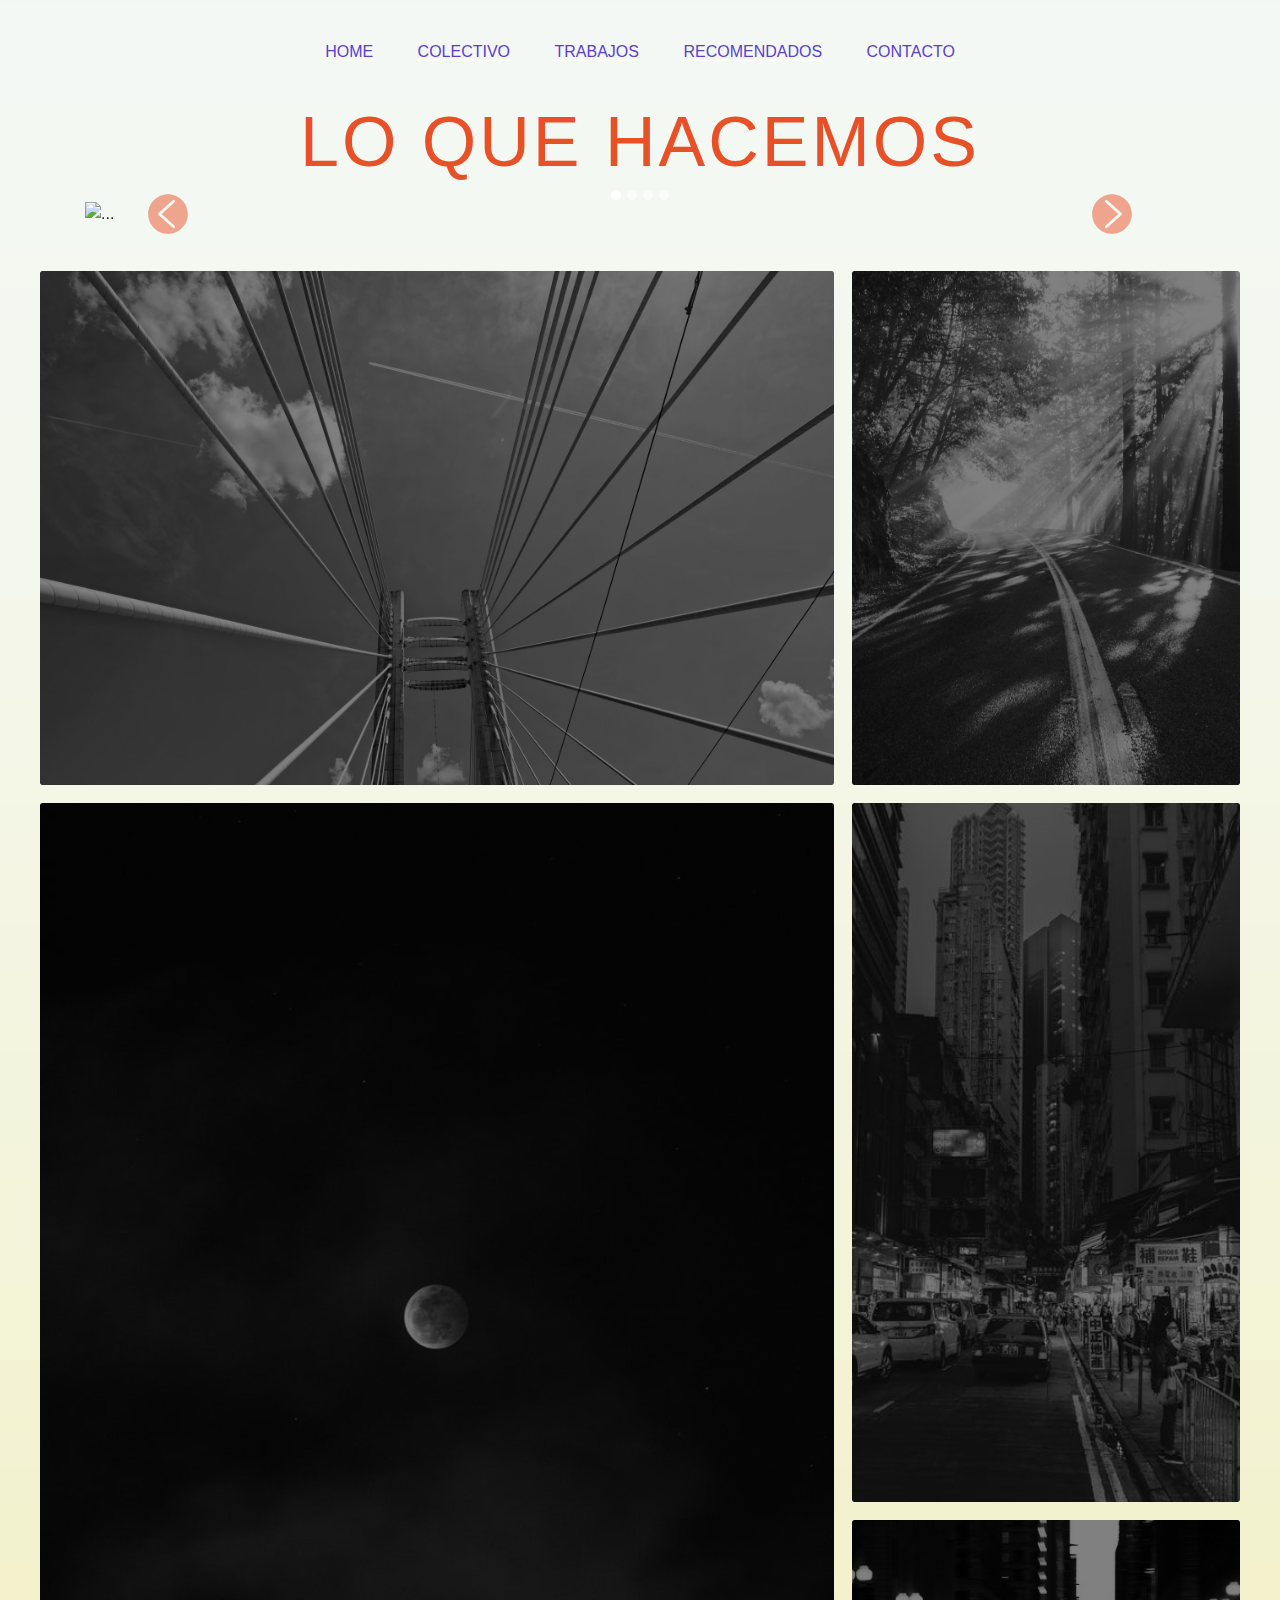
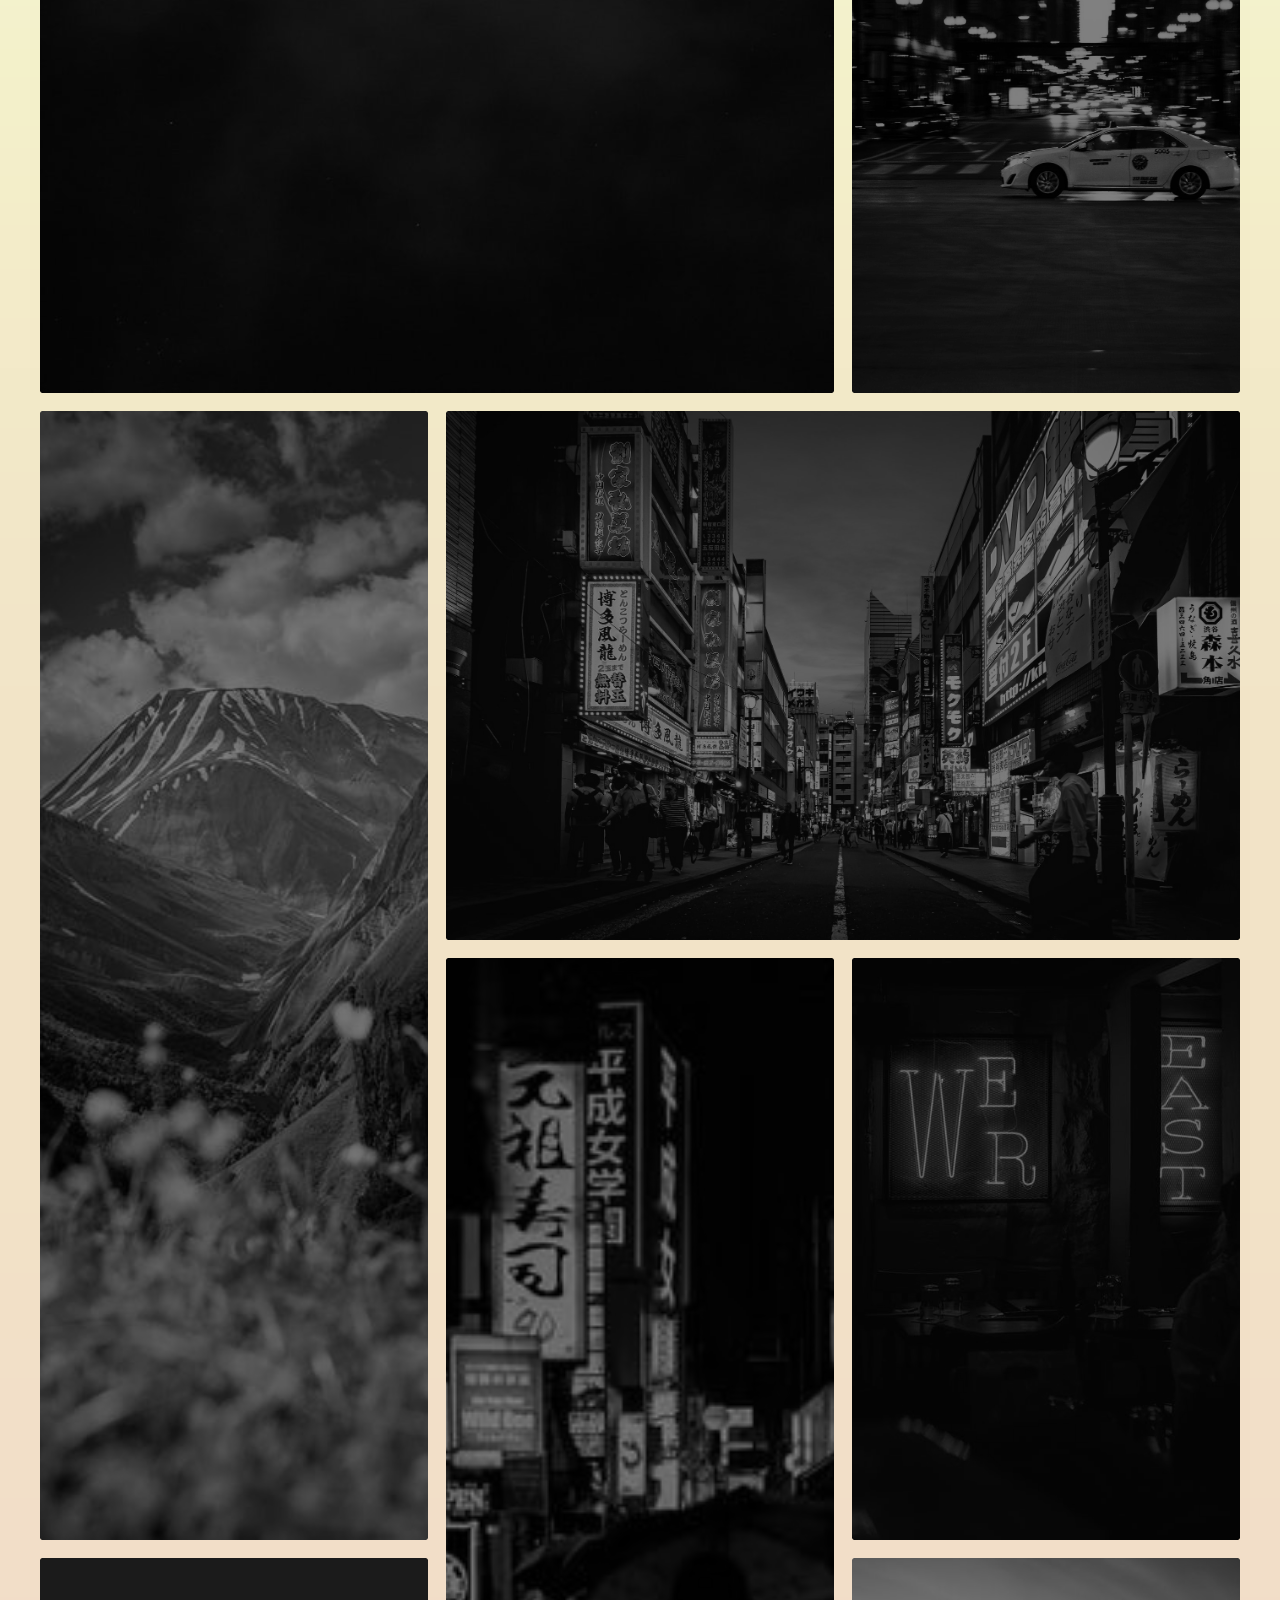
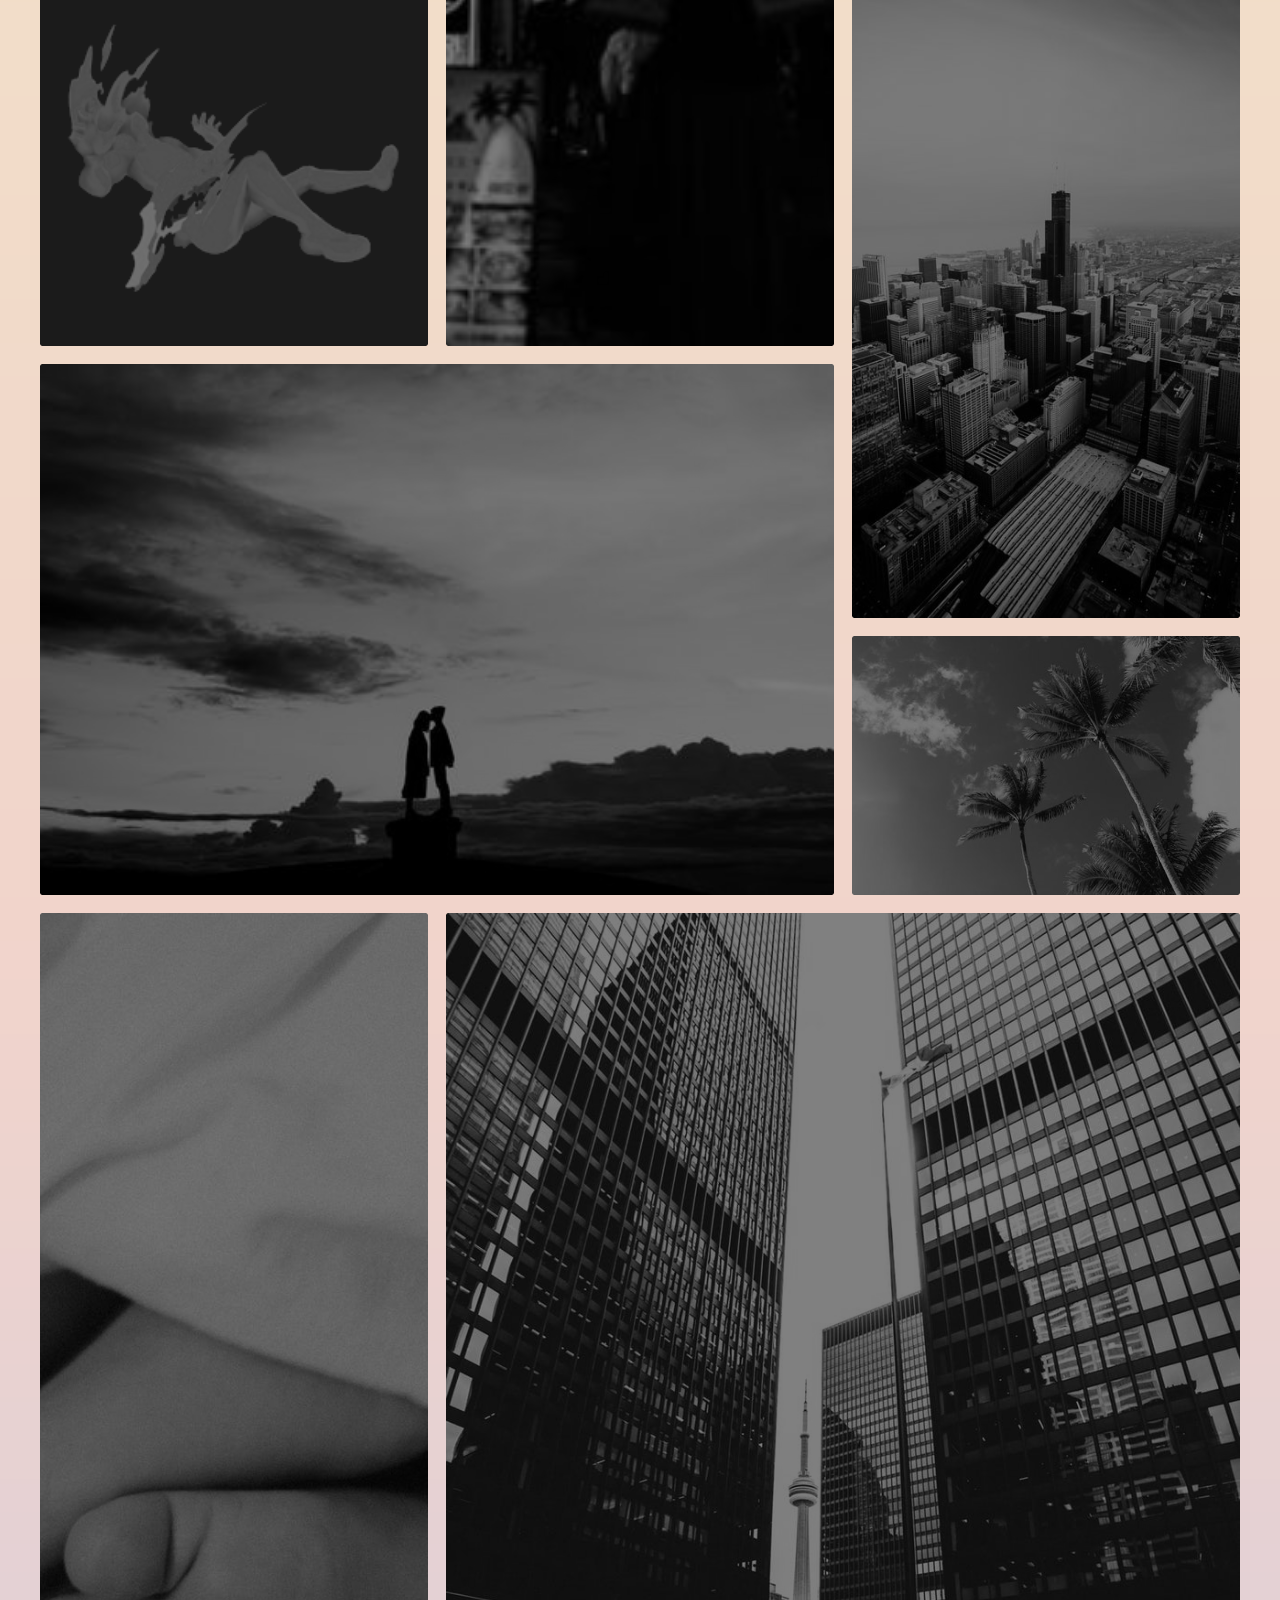
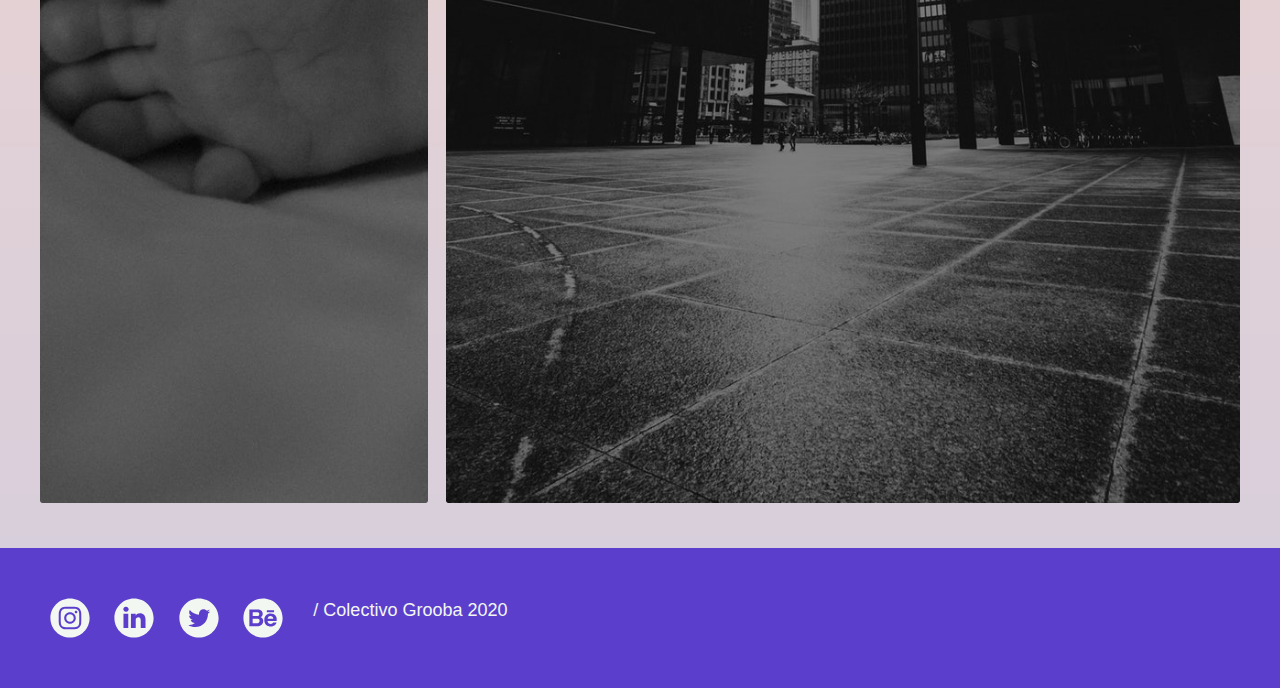
==== trabajos.html @ a471a1fd "Primera carga completa del proyecto completo que incluye estructura html, css y traspaso a sass" ====
<!DOCTYPE html>
<html lang="es">
<head>
    <meta charset="UTF-8">
    <title>Trabajos</title>
    <meta name="viewport" content="width=device-width, initial-scale=1">
    <link rel="stylesheet" href="https://stackpath.bootstrapcdn.com/bootstrap/4.5.2/css/bootstrap.min.css" integrity="sha384-JcKb8q3iqJ61gNV9KGb8thSsNjpSL0n8PARn9HuZOnIxN0hoP+VmmDGMN5t9UJ0Z" crossorigin="anonymous">
    
    <link href="https://fonts.googleapis.com/css2?family=Source+Sans+Pro:ital,wght@0,200;0,400;0,700;1,400;1,700&display=swap" rel="stylesheet">
    <link rel="stylesheet" href="css/estilos.css">
</head>
<body>

<header>
    <div class="contenedor_trabajos">
        <nav>
            <ul>
                <li><a href="index.html" >HOME</a></li>
                <li><a href="colectivo.html" >COLECTIVO</a></li>
                <li><a href="trabajos.html">TRABAJOS</a></li>
                <li><a href="recomendados.html">RECOMENDADOS</a></li>
                <li><a href="contacto.html">CONTACTO</a></li>
            </ul>
            
        </nav>
    </div>

    <h1>LO QUE HACEMOS</h1>

</header>

<section class="trabajos">

    <div class="container">
    <div>

        <div id="carouselExampleIndicators" class="carousel slide" data-ride="carousel">
                <ol class="carousel-indicators">
                  <li data-target="#carouselExampleIndicators" data-slide-to="0" class="active"></li>
                  <li data-target="#carouselExampleIndicators" data-slide-to="1"></li>
                  <li data-target="#carouselExampleIndicators" data-slide-to="2"></li>
                  <li data-target="#carouselExampleIndicators" data-slide-to="3"></li>
                </ol>
                <div class="carousel-inner">
                  <div class="carousel-item active">
                    <img src="http://placehold.it/600x200" class="d-block w-100" alt="...">
                  </div>
                  <div class="carousel-item">
                    <img src="http://placehold.it/600x200" class="d-block w-100" alt="...">
                  </div>
                  <div class="carousel-item">
                    <img src="http://placehold.it/600x200" class="d-block w-100" alt="...">
                  </div>
                  <div class="carousel-item">
                    <img src="http://placehold.it/600x200" class="d-block w-100" alt="...">
                  </div>
                </div>
                <a class="carousel-control-prev" href="#carouselExampleIndicators" role="button" data-slide="prev">
                  <img src="./img/SVG/ANTERIOR.svg" width="40px" height="40px" alt="">
                  <!-- este de arriba es el iconito -->
                  <span class="sr-only">Previous</span>
                </a>
                <a class="carousel-control-next" href="#carouselExampleIndicators" role="button" data-slide="next">
                  <img src="./img/SVG/SIGUIENTE.svg" width="40px" height="40px" alt="">
                  <span class="sr-only">Next</span>
                </a>
            
        </div>

        
    </div>
    </div>

  
  

</section>


<div class="contenedor_portafolio">
    <div class="galeria1">
        <div class="img">
            <img src="./img/1.jpeg" data-toggle="modal" data-target="#Modal1"/>
        </div>

        <!-- Modal 1 -->
  <div class="modal fade" id="Modal1" tabindex="-1" aria-labelledby="exampleModalLabel" aria-hidden="true">
    <div class="modal-dialog modal-xl">
      <div class="modal-content">
        <div class="modal-header">
          <h5 class="modal-title" id="exampleModalLabel">Modal title</h5>
          <button type="button" class="close" data-dismiss="modal" aria-label="Close">
            <span aria-hidden="true">&times;</span>
          </button>
        </div>
        <div class="modal-body">
          ...
        </div>
        <div class="modal-footer">
          <button type="button" class="ver" data-dismiss="modal">Close</button>
        </div>
      </div>
    </div>
  </div>

        <div class="img">
            <img src="./img/2.jpeg" data-toggle="modal" data-target="#Modal2"/>
        </div>

        <!-- Modal 2 -->
  <div class="modal fade" id="Modal2" tabindex="-1" aria-labelledby="exampleModalLabel" aria-hidden="true">
    <div class="modal-dialog modal-xl">
      <div class="modal-content">
        <div class="modal-header">
          <h5 class="modal-title" id="exampleModalLabel">Modal title</h5>
          <button type="button" class="close" data-dismiss="modal" aria-label="Close">
            <span aria-hidden="true">&times;</span>
          </button>
        </div>
        <div class="modal-body">
          ...
        </div>
        <div class="modal-footer">
          <button type="button" class="ver" data-dismiss="modal">Close</button>
        </div>
      </div>
    </div>
  </div>

        <div class="img">
            <img src="./img/3.jpeg" data-toggle="modal" data-target="#Modal3"/>
        </div>

        <!-- Modal 3 -->
  <div class="modal fade" id="Modal3" tabindex="-1" aria-labelledby="exampleModalLabel" aria-hidden="true">
    <div class="modal-dialog modal-xl">
      <div class="modal-content">
        <div class="modal-header">
          <h5 class="modal-title" id="exampleModalLabel">Modal title</h5>
          <button type="button" class="close" data-dismiss="modal" aria-label="Close">
            <span aria-hidden="true">&times;</span>
          </button>
        </div>
        <div class="modal-body">
          ...
        </div>
        <div class="modal-footer">
          <button type="button" class="ver" data-dismiss="modal">Close</button>
        </div>
      </div>
    </div>
  </div>

        <div class="img">
            <img src="./img/4.jpeg" data-toggle="modal" data-target="#Modal4"/>
        </div>

        <!-- Modal 4 -->
  <div class="modal fade" id="Modal4" tabindex="-1" aria-labelledby="exampleModalLabel" aria-hidden="true">
    <div class="modal-dialog modal-xl">
      <div class="modal-content">
        <div class="modal-header">
          <h5 class="modal-title" id="exampleModalLabel">Modal title</h5>
          <button type="button" class="close" data-dismiss="modal" aria-label="Close">
            <span aria-hidden="true">&times;</span>
          </button>
        </div>
        <div class="modal-body">
          ...
        </div>
        <div class="modal-footer">
          <button type="button" class="ver" data-dismiss="modal">Close</button>
        </div>
      </div>
    </div>
  </div>

        <div class="img">
            <img src="./img/5.jpeg" data-toggle="modal" data-target="#Modal5"/>
        </div>

        <!-- Modal 5 -->
  <div class="modal fade" id="Modal5" tabindex="-1" aria-labelledby="exampleModalLabel" aria-hidden="true">
    <div class="modal-dialog modal-xl">
      <div class="modal-content">
        <div class="modal-header">
          <h5 class="modal-title" id="exampleModalLabel">Modal title</h5>
          <button type="button" class="close" data-dismiss="modal" aria-label="Close">
            <span aria-hidden="true">&times;</span>
          </button>
        </div>
        <div class="modal-body">
          ...
        </div>
        <div class="modal-footer">
          <button type="button" class="ver" data-dismiss="modal">Close</button>
        </div>
      </div>
    </div>
  </div>

        <div class="img">
            <img src="./img/6.jpeg" data-toggle="modal" data-target="#Modal6"/>
        </div>

        <!-- Modal 6 -->
  <div class="modal fade" id="Modal6" tabindex="-1" aria-labelledby="exampleModalLabel" aria-hidden="true">
    <div class="modal-dialog modal-xl">
      <div class="modal-content">
        <div class="modal-header">
          <h5 class="modal-title" id="exampleModalLabel">Modal title</h5>
          <button type="button" class="close" data-dismiss="modal" aria-label="Close">
            <span aria-hidden="true">&times;</span>
          </button>
        </div>
        <div class="modal-body">
          ...
        </div>
        <div class="modal-footer">
          <button type="button" class="ver" data-dismiss="modal">Close</button>
        </div>
      </div>
    </div>
  </div>

        <div class="img">
            <img src="./img/7.jpeg" data-toggle="modal" data-target="#Modal7"/>
        </div>

        <!-- Modal 7 -->
  <div class="modal fade" id="Modal7" tabindex="-1" aria-labelledby="exampleModalLabel" aria-hidden="true">
    <div class="modal-dialog modal-xl">
      <div class="modal-content">
        <div class="modal-header">
          <h5 class="modal-title" id="exampleModalLabel">Modal title</h5>
          <button type="button" class="close" data-dismiss="modal" aria-label="Close">
            <span aria-hidden="true">&times;</span>
          </button>
        </div>
        <div class="modal-body">
          ...
        </div>
        <div class="modal-footer">
          <button type="button" class="ver" data-dismiss="modal">Close</button>
        </div>
      </div>
    </div>
  </div>

        <div class="img">
            <img src="./img/8.jpeg" data-toggle="modal" data-target="#Modal8"/>
        </div>

        <!-- Modal 8 -->
  <div class="modal fade" id="Modal8" tabindex="-1" aria-labelledby="exampleModalLabel" aria-hidden="true">
    <div class="modal-dialog modal-xl">
      <div class="modal-content">
        <div class="modal-header">
          <h5 class="modal-title" id="exampleModalLabel">Modal title</h5>
          <button type="button" class="close" data-dismiss="modal" aria-label="Close">
            <span aria-hidden="true">&times;</span>
          </button>
        </div>
        <div class="modal-body">
          ...
        </div>
        <div class="modal-footer">
          <button type="button" class="ver" data-dismiss="modal">Close</button>
        </div>
      </div>
    </div>
  </div>

        <div class="img">
            <img src="./img/9.jpeg" data-toggle="modal" data-target="#Modal9"/>
        </div>

        <!-- Modal 9 -->
  <div class="modal fade" id="Modal9" tabindex="-1" aria-labelledby="exampleModalLabel" aria-hidden="true">
    <div class="modal-dialog modal-xl">
      <div class="modal-content">
        <div class="modal-header">
          <h5 class="modal-title" id="exampleModalLabel">Modal title</h5>
          <button type="button" class="close" data-dismiss="modal" aria-label="Close">
            <span aria-hidden="true">&times;</span>
          </button>
        </div>
        <div class="modal-body">
          ...
        </div>
        <div class="modal-footer">
          <button type="button" class="ver" data-dismiss="modal">Close</button>
        </div>
      </div>
    </div>
  </div>

        <div class="img">
            <img src="./img/work1.png" data-toggle="modal" data-target="#Modal10"/>
        </div>

        <!-- Modal 10 -->
  <div class="modal fade" id="Modal10" tabindex="-1" aria-labelledby="exampleModalLabel" aria-hidden="true">
    <div class="modal-dialog modal-xl">
      <div class="modal-content">
        <div class="modal-header">
          <h5 class="modal-title" id="exampleModalLabel">Modal title</h5>
          <button type="button" class="close" data-dismiss="modal" aria-label="Close">
            <span aria-hidden="true">&times;</span>
          </button>
        </div>
        <div class="modal-body">
          ...
        </div>
        <div class="modal-footer">
          <button type="button" class="ver" data-dismiss="modal">Close</button>
        </div>
      </div>
    </div>
  </div>

        <div class="img">
            <img src="./img/11.jpeg" data-toggle="modal" data-target="#Modal11"/>
        </div>

        <!-- Modal 11 -->
  <div class="modal fade" id="Modal11" tabindex="-1" aria-labelledby="exampleModalLabel" aria-hidden="true">
    <div class="modal-dialog modal-xl">
      <div class="modal-content">
        <div class="modal-header">
          <h5 class="modal-title" id="exampleModalLabel">Modal title</h5>
          <button type="button" class="close" data-dismiss="modal" aria-label="Close">
            <span aria-hidden="true">&times;</span>
          </button>
        </div>
        <div class="modal-body">
          ...
        </div>
        <div class="modal-footer">
          <button type="button" class="ver" data-dismiss="modal">Close</button>
        </div>
      </div>
    </div>
  </div>

        <div class="img">
            <img src="./img/12.jpeg" data-toggle="modal" data-target="#Modal12"/>
        </div>

        <!-- Modal 12 -->
  <div class="modal fade" id="Modal12" tabindex="-1" aria-labelledby="exampleModalLabel" aria-hidden="true">
    <div class="modal-dialog modal-xl">
      <div class="modal-content">
        <div class="modal-header">
          <h5 class="modal-title" id="exampleModalLabel">Modal title</h5>
          <button type="button" class="close" data-dismiss="modal" aria-label="Close">
            <span aria-hidden="true">&times;</span>
          </button>
        </div>
        <div class="modal-body">
          ...
        </div>
        <div class="modal-footer">
          <button type="button" class="ver" data-dismiss="modal">Close</button>
        </div>
      </div>
    </div>
  </div>

        <div class="img">
            <img src="./img/13.jpeg" data-toggle="modal" data-target="#Modal13"/>
        </div>

        <!-- Modal 13 -->
  <div class="modal fade" id="Modal13" tabindex="-1" aria-labelledby="exampleModalLabel" aria-hidden="true">
    <div class="modal-dialog modal-xl">
      <div class="modal-content">
        <div class="modal-header">
          <h5 class="modal-title" id="exampleModalLabel">Modal title</h5>
          <button type="button" class="close" data-dismiss="modal" aria-label="Close">
            <span aria-hidden="true">&times;</span>
          </button>
        </div>
        <div class="modal-body">
          ...
        </div>
        <div class="modal-footer">
          <button type="button" class="ver" data-dismiss="modal">Close</button>
        </div>
      </div>
    </div>
  </div>
        
        <div class="img">
            <img src="./img/14.jpeg" data-toggle="modal" data-target="#Modal14"/>
        </div>

        <!-- Modal 14 -->
  <div class="modal fade" id="Modal14" tabindex="-1" aria-labelledby="exampleModalLabel" aria-hidden="true">
    <div class="modal-dialog modal-xl">
      <div class="modal-content">
        <div class="modal-header">
          <h5 class="modal-title" id="exampleModalLabel">Modal title</h5>
          <button type="button" class="close" data-dismiss="modal" aria-label="Close">
            <span aria-hidden="true">&times;</span>
          </button>
        </div>
        <div class="modal-body">
          ...
        </div>
        <div class="modal-footer">
          <button type="button" class="ver" data-dismiss="modal">Close</button>
        </div>
      </div>
    </div>
  </div>

        <div class="img">
            <img src="./img/15.jpeg" data-toggle="modal" data-target="#Modal15"/>
        </div>

        <!-- Modal 15 -->
  <div class="modal fade" id="Modal15" tabindex="-1" aria-labelledby="exampleModalLabel" aria-hidden="true">
    <div class="modal-dialog modal-xl">
      <div class="modal-content">
        <div class="modal-header">
          <h5 class="modal-title" id="exampleModalLabel">Modal title</h5>
          <button type="button" class="close" data-dismiss="modal" aria-label="Close">
            <span aria-hidden="true">&times;</span>
          </button>
        </div>
        <div class="modal-body">
          ...
        </div>
        <div class="modal-footer">
          <button type="button" class="ver" data-dismiss="modal">Close</button>
        </div>
      </div>
    </div>
  </div>

    </div>
</div>
   


<footer>

    <div>
        <a href="https://instagram.com" target="_blank"><img src="./img/SVG/ig.svg" width="40px" height="40px" alt="botón IG" title="ir a ig" class="icon"></a>
        <a href="https://linkedin.com" target="_blank"><img src="./img/SVG/in.svg" width="40px" height="40px" alt="botón linkedin" title="ir a in" class="icon"></a>
        <a href="https://twitter.com" target="_blank"><img src="./img/SVG/twiter.svg" width="40px" height="40px" alt="botón Twitter" title="ir a twitter" class="icon"></a>
        <a href="https://behance.com" target="_blank"><img src="./img/SVG/be.svg" width="40px" height="40px" alt="botón Behance" title="ir a be" class="icon"></a>
    </div>

    <p class="texto_footer">/ Colectivo Grooba 2020</p>
</footer>


<script src="https://code.jquery.com/jquery-3.5.1.slim.min.js" integrity="sha384-DfXdz2htPH0lsSSs5nCTpuj/zy4C+OGpamoFVy38MVBnE+IbbVYUew+OrCXaRkfj" crossorigin="anonymous"></script>
<script src="https://cdn.jsdelivr.net/npm/popper.js@1.16.1/dist/umd/popper.min.js" integrity="sha384-9/reFTGAW83EW2RDu2S0VKaIzap3H66lZH81PoYlFhbGU+6BZp6G7niu735Sk7lN" crossorigin="anonymous"></script>
<script src="https://stackpath.bootstrapcdn.com/bootstrap/4.5.2/js/bootstrap.min.js" integrity="sha384-B4gt1jrGC7Jh4AgTPSdUtOBvfO8shuf57BaghqFfPlYxofvL8/KUEfYiJOMMV+rV" crossorigin="anonymous"></script>
</body>
</html>
---- css/estilos.css ----
* {
    margin: 0;
    padding: 0; 
    box-sizing: border-box;
}

html {
    font-family:'Source Sans Pro', sans-serif;
}

/* INDEX */

body {
    background-image: url("../img/fondo.png");
    background-size: cover;
    background-position: top;
    background-repeat: no-repeat;
    background-color: #f2f7f2;
}

nav {
    display: flex;
    flex-direction: row;
    justify-content: center;
    align-items: center;
}

nav ul li a{
    border-bottom: solid #ffffff 1px;
    transition: 1s;
}

nav ul li a:hover {
    border-bottom: solid #5c3ecc 2px;
}

nav a {
    color: #5c3ecc;
}

.contenedor {
    height: 400px;
    padding: 20px;

    display: flex;
    flex-direction: column;
}

@keyframes efecto_grooba {
    0% {color: #e85128}
    50% {color: #f7941d;}
    100% {color: #e85128}
}

.motion_grooba {
    animation-name: efecto_grooba;
    animation-iteration-count: infinite;
    animation-timing-function: ease-in-out;
    animation-duration: 2s;
}

.grooba {
    margin: 20px 0px;
}

.slogan {
    display: flex;
    flex-direction: column;
    justify-content: center;
    text-align: center;
    font-weight: 700;
    font-size: x-large;
    letter-spacing: 2px;
    padding: 10px;
}

.contenedor-boton {
    display: flex;
    flex-direction: row;
    justify-content: center;
    align-content: center;
    margin-top: 20px;
}

.boton_trabajos:hover{
    color: #5c3ecc;
}

.boton_trabajos {
    border: 1px solid;
    color: #e85128;
    padding: 10px 15px;
    background: hsl(120, 24%, 96%, 50%);
    transition: 1s;
}

.estructura_home {
    display: grid;
    grid-template-columns: 1fr 1fr 1fr;
}


.galeria {
    padding-top: 3%;
    padding-bottom: 50px;
    background: hsl(120, 24%, 96%, 50%);
    display: flex;
    flex-direction: column;
    justify-content: center;
    align-items: center;
}

.img_home {
    margin-top:2%;
    display: flex;
    flex-direction: row;
    flex-wrap: wrap;
    justify-content: center;
    max-width: 1200px;
}

.imgh{
    margin: 4px 6px;
    transition: 1s;
}

.imgh:hover {
    transform: scale(1.4);
}

.fondo_img_home {
    background: #a296c3;
}

.frase {
    margin: 40px;
    display: inline-block;
    font-size: 3rem;
    font-weight: 600;
    color: #e85128;
    letter-spacing: 0.2rem;
    line-height: 3rem;
    text-align: center;
}

.integrantes {
    display: grid;
    grid-template-columns: 30% 30% 30%;
    justify-content: center;
    align-items: center;
    padding: 20px;
    margin-bottom: 100px;
}

.portada {
    display: flex;
    flex-direction: column;
    justify-content: center;
    align-items: center;
    margin: 20px 20px 80px 20px;
}

h1 {
    color: #e85128;
    letter-spacing: 3px;
    font-size: 70px;
    text-align: center;
    font-weight: 700px;
    padding: 20px 0px 10px 0px;
}

.boton_header {
    max-width: 200px;
    color: #e85128;
    border-style: solid;
    border-width: 1px;
    padding: 10px 15px;
}

h2 {
    color: #5c3ecc;
    letter-spacing: 1px;
    padding: 30px;
    text-align: center;
}

h3 {
    color: #e85128;
    font-weight: 400;
    letter-spacing: 2px;
}

.gris_calido {
    color: #686058;
}

ul li {
    color: #686058;
    list-style: none;
    font-weight: 400;
}

.nombre_home {
    display: inline-block;
    margin: 20px 0px 10px 0px;
    font-weight: 400;
    font-size: 1.2rem;
    text-align: center;
    transition: 1s;
}

.nombre_home:hover {
    color: #e85128;
}

.color_apodo {
    color: #e85128;
}


p {
    color: #443850;
    display: inline-block;
    font-weight: 400;
    line-height: 25px;
}

.link {
    color: #686058;
}

a {
    text-decoration: none;
}

header div nav ul li {
    display: inline-block;
    padding: 20px;
    
}

footer {
    display: flex;
    flex-direction: row;
    justify-content: left;
    align-items: center;
    background-color: #5c3ecc;
    padding: 40px;
}

.texto_footer {
    font-weight: 400;
    font-size: large;
    color: #f2f7f2;
    position: relative;
    left: 20px;
}

.icon {
    margin: 10px;
    transition: 1s;
}

.icon:hover {
    transform: scale(0.8);
}


/* RECOMENDADOS */

.contenedor_etc {
    height: 350px;
    padding: 20px;

    display: flex;
    flex-direction: column;
}

.etc {
    margin: 10px 0px;
}

.estructura_etc {
    display: grid;
    grid-template-columns: 1fr 1fr 1fr;
    margin-bottom: 100px;
}

.grilla_etc {
    display: grid;
    grid-template-columns: 50% 50%; 
    max-width: 1200px;
    margin: 0px 0px 40px 0px;
}

.celda_etc {
    display: flex;
    flex-direction: column;
    justify-content: top;
    margin: 20px 10px;
}

.titulo_etc {
    display: inline-block;
    padding: 10px 5px;
}

.h2_etc {
    display: flex;
    flex-direction: row;
    justify-content: center;
    align-content: center;
}

.ancho_resumen {
    max-width: 560px;
    text-align: center;
    padding: 20px 5px 8px 5px;
}



.boton_ver {
    display: flex;
    flex-direction: row;
    justify-content: flex-end
}

.ver {
    font-size: 80%;
    border: 1px solid;
    color: #e85128;
    padding: 8px 12px;
    transition: 1s;
}

.ver:hover {
    color: #5c3ecc;
}


/* CONTCATO */

.contenedor_contacto {
    height: 350px;
    padding: 20px;

    display: flex;
    flex-direction: column;
}

.contenedor_formulario {
    display: grid;
    grid-template-columns: 1fr 1fr 1fr;
    margin-bottom: 100px;
}

.formulario_contacto {
    display: flex;
    flex-direction: row;
    justify-content: center;
    align-items: top;
    background: #e85128;
    padding: 10%;
    margin: 20px 30px;
}

.input_fields {
    display: flex;
    flex-direction: column;
    align-items: flex-start;
    margin-right: 5%;
}

.input_fields input,
.mensaje textarea {
    background: transparent;
    padding: 10px 10px 10px 0px;
    border: none;
    color: #f2f7f2;
    border-bottom: 2px solid;
}

.mensaje textarea {
    height: 175px;  
    width: 250px;
}

::-webkit-input-placeholder {
    color: #f2f7f2;
    letter-spacing: 1.5px;
    font-size: 14px;
}

::-moz-input-placeholder {
    color: #f2f7f2;
    letter-spacing: 1.5px;
    font-size: 14px;
}

::-ms-input-placeholder {
    color: #f2f7f2;
    letter-spacing: 1.5px;
    font-size: 14px;
}

.celda_contacto {
    width: 200px;
    margin: 5px;
    transition: 1s;
}

.celda_contacto:focus {
    background: #f2f7f2;
    color: #686058;
}

.textarea {
    width: 350px;
}

.boton_enviar button {
    list-style: none;
    border: none;
    background: #f2f7f2;
    padding: 5px;
    color: #5c3ecc;
    font-size: 14px;
    font-weight: 500;
    letter-spacing: 1px;
    margin: 10px 0px;
    transition: all 1s;
}

.boton_enviar button:hover {
    color: #f2f7f2;
    background: #5c3ecc;
}

/*.interletrado {
    letter-spacing: 20px;
}*/

/* COLECTIVO */

.contenedor_colectivo {
    height: 80px;
    padding: 20px;

    display: flex;
    flex-direction: column;
}

.estructura_colectivo {
    display: grid;
    grid-template-columns: 1fr 1fr 1fr
}

.grilla_colectivo {
    display: grid;
    grid-template-columns: 1fr;
    width: 900px;
    margin-bottom: 100px;
}

.celda_colectivo {
    display: flex;
    flex-direction: row;
    justify-content: center;
    align-items: center;
    margin: 20px 0px;
}

.nombre_integrante {
    display: inline-block;
    padding: 0px 0px 10px 0px;
    font-weight: 600;
    font-size: 24px;
}

.foto_colectivo {
    display: flex;
    flex-direction: column;
    align-items: center;
}

/*
Animación
*/

@keyframes rotar {
    0% {
        transform: scale(0.9); 
    }
    50% {
        transform: scale(1);
    }
    100% {
        transform: scale(0.9);
    }
}

.colectivo_circulo {
    animation-name: rotar;
    animation-iteration-count: infinite;
    animation-timing-function: ease-in-out;
    animation-duration: 5s;
}

.bio {
    padding: 20px;
}

.rrss {
    padding: 0px 0px 0px 20px;
}

.link {
    display: inline-block;
    padding: 2px 4px;
    margin: 0 2px;
    background: #f2f7f2;
    transition: 1s;
}

.link:hover {
    background: #5c3ecc;
    color: #f2f7f2;

}

/* TRABAJOS */

.carousel-indicators li{
    width: 10px;
    height: 10px;
    border-radius: 50%;
}

#h1_trabajos {
    color: #e85128;
    letter-spacing: 3px;
    font-size: 70px;
    text-align: center;
    font-weight: 700px;
    padding: 20px 0px 10px 0px;
}

.contenedor_trabajos {
    height: 80px;
    padding: 20px;

    display: flex;
    flex-direction: column;
}

.estructura_trabajos {
    margin-bottom: 100px;
}

/* PORTAFOLIO */

.contenedor_portafolio .galeria1{
	position: relative;
	height: auto;
	max-width: 1200px;
	margin: auto;
	padding: 45px 0;
	display: grid;
	grid-template-columns: 1fr 1fr 1fr;
	grid-gap: 2vh;
	grid-auto-flow: dense;
}
.contenedor_portafolio .galeria1 .img{
	position: relative;
	height: 100%;
	width: 100%;
	overflow: hidden;
	border-radius: 2px;
}
.contenedor_portafolio .galeria1 .img:first-child{
	grid-column-start: span 2;
	grid-row-start: span 2;
}
.contenedor_portafolio .galeria1 .img:nth-child(2n+3){
	grid-row-start: span 2;
}
.contenedor_portafolio .galeria1 .img:nth-child(4n+5){
	grid-column-start: span 2;
	grid-row-start: span 2;
}
.contenedor_portafolio .galeria1 .img:nth-child(6n+7){
	grid-row-start: span 1;
}
.contenedor_portafolio .galeria1 .img:nth-child(8n+9){
	grid-column-start: span 1;
	grid-row-start: span 1;
}
.contenedor_portafolio .galeria1 .img img{
	height: 100%;
	width: 100%;
	object-fit: cover;
	filter: brightness(0.5) grayscale(100);
	border-radius: 2px;
	transition: 0.3s ease-in-out;
}
.contenedor_portafolio .galeria1 .img:hover img{
	filter: brightness(1) grayscale(0);
}

@media only screen and (max-width: 768px){

	.contenedor_portafolio .galeria1{
		display: grid;
		grid-template-columns: auto auto auto;
	}
}
@media only screen and (max-width: 430px){
	
	.contenedor_portafolio .galeria1{
		display: block;
	}
	.contenedor_portafolio .galeria1 .img{
		display: block;
		width: 100%;
		height: 100%;
		margin: 2% 0;
	}
	.contenedor_portafolio .galeria1 .img img{
		display: block;
		filter: brightness(1) grayscale(0);
	}
}
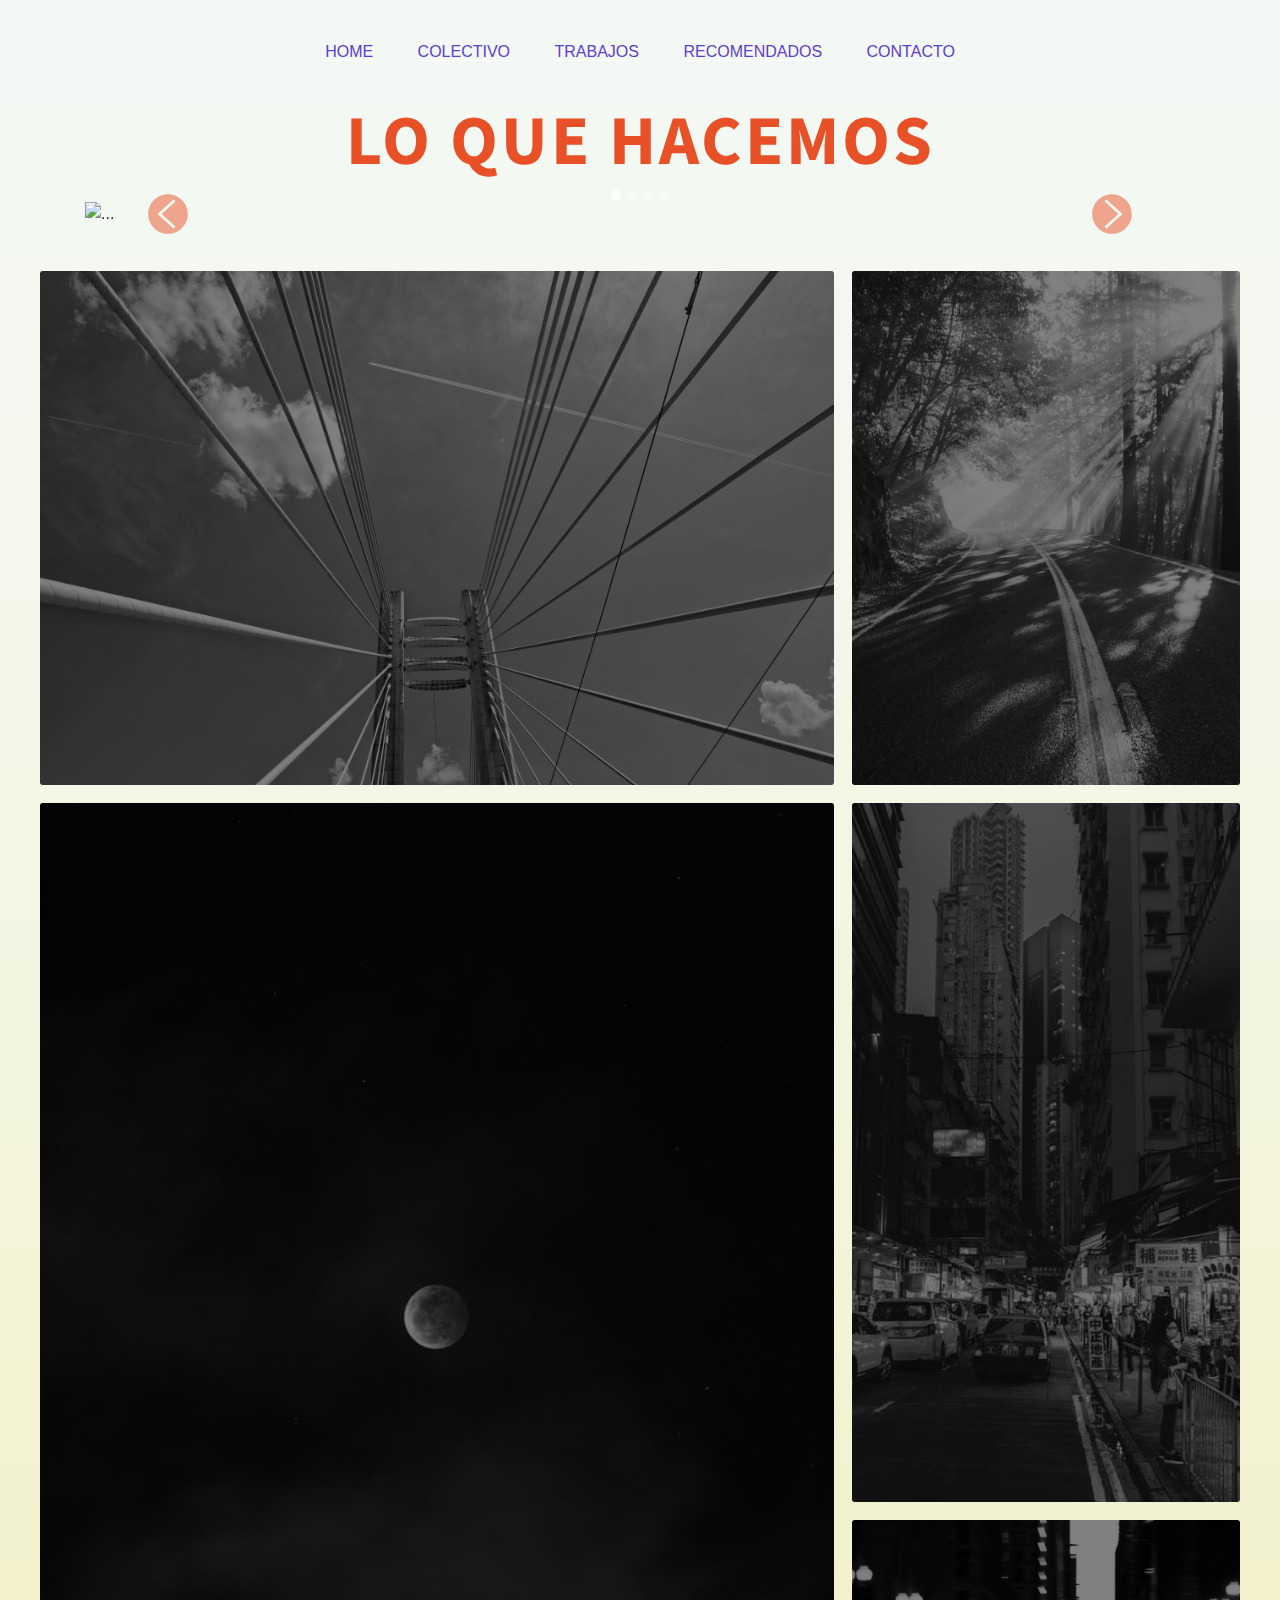
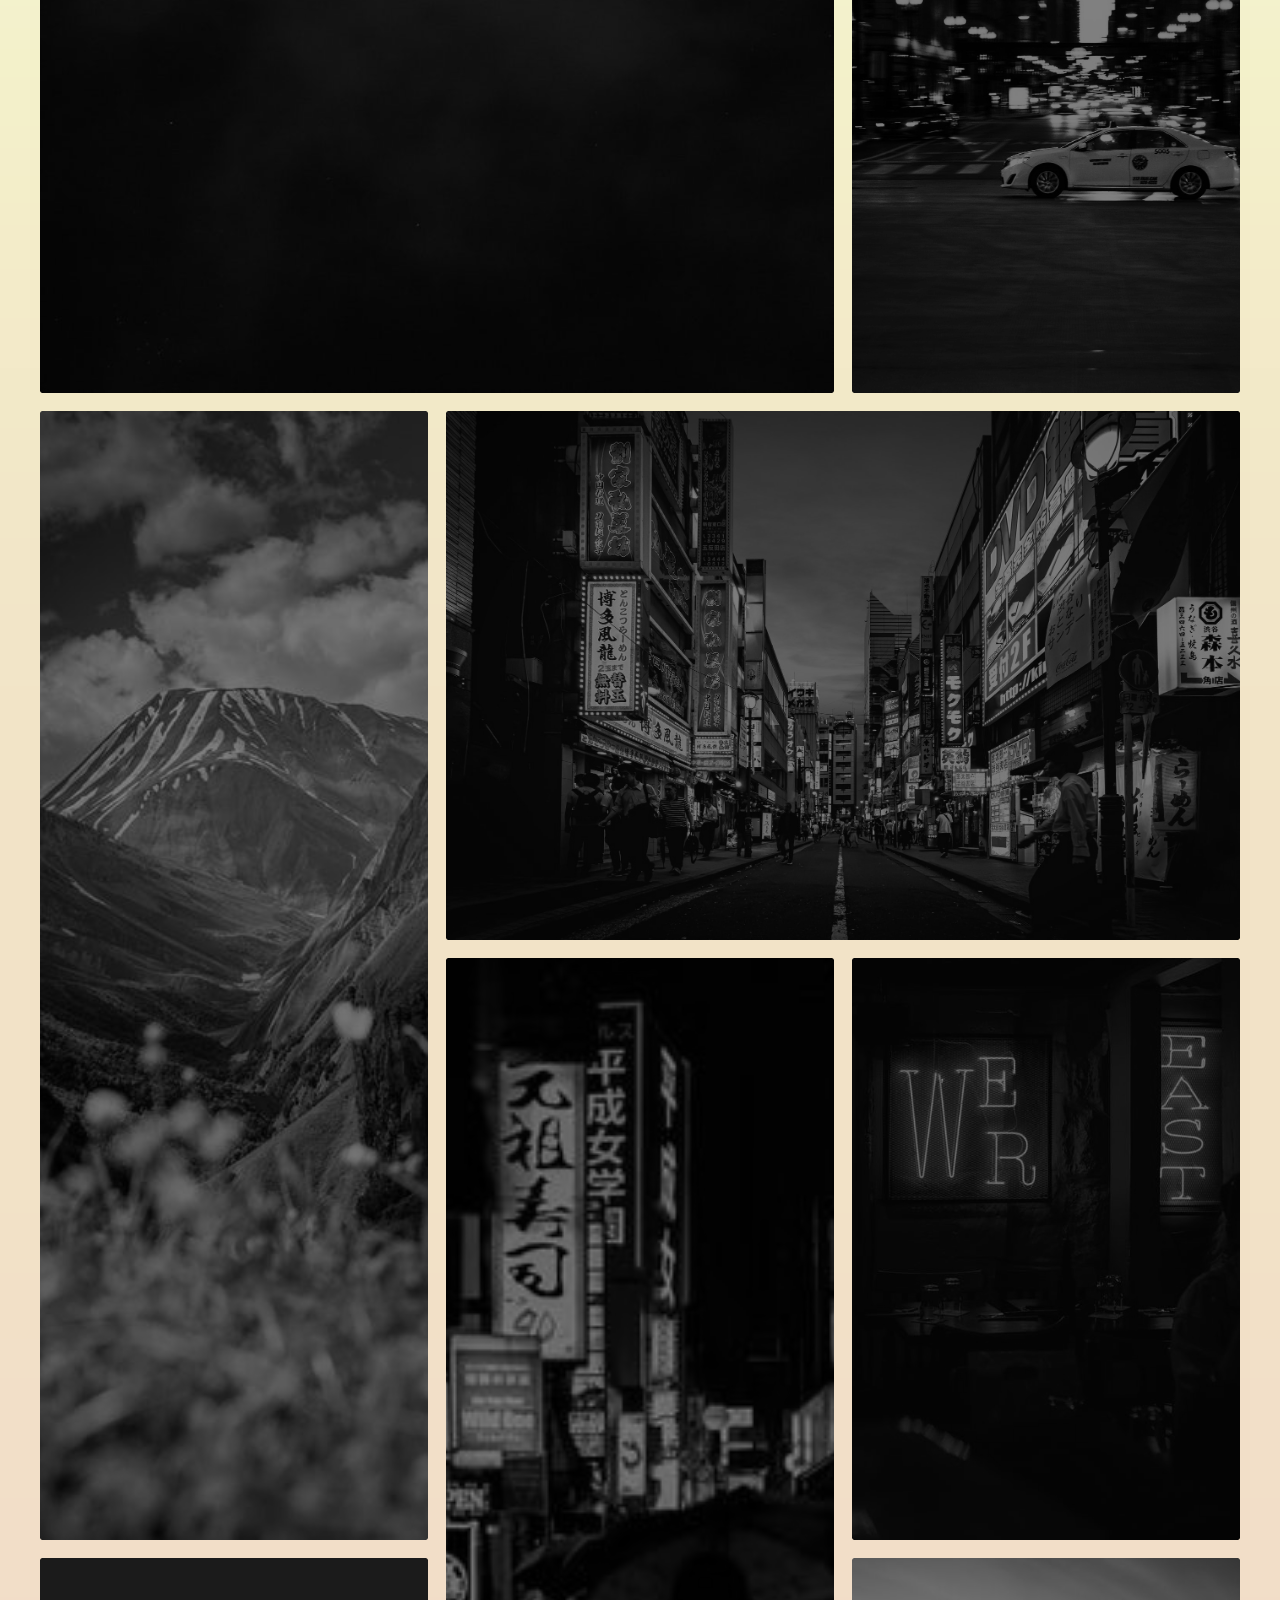
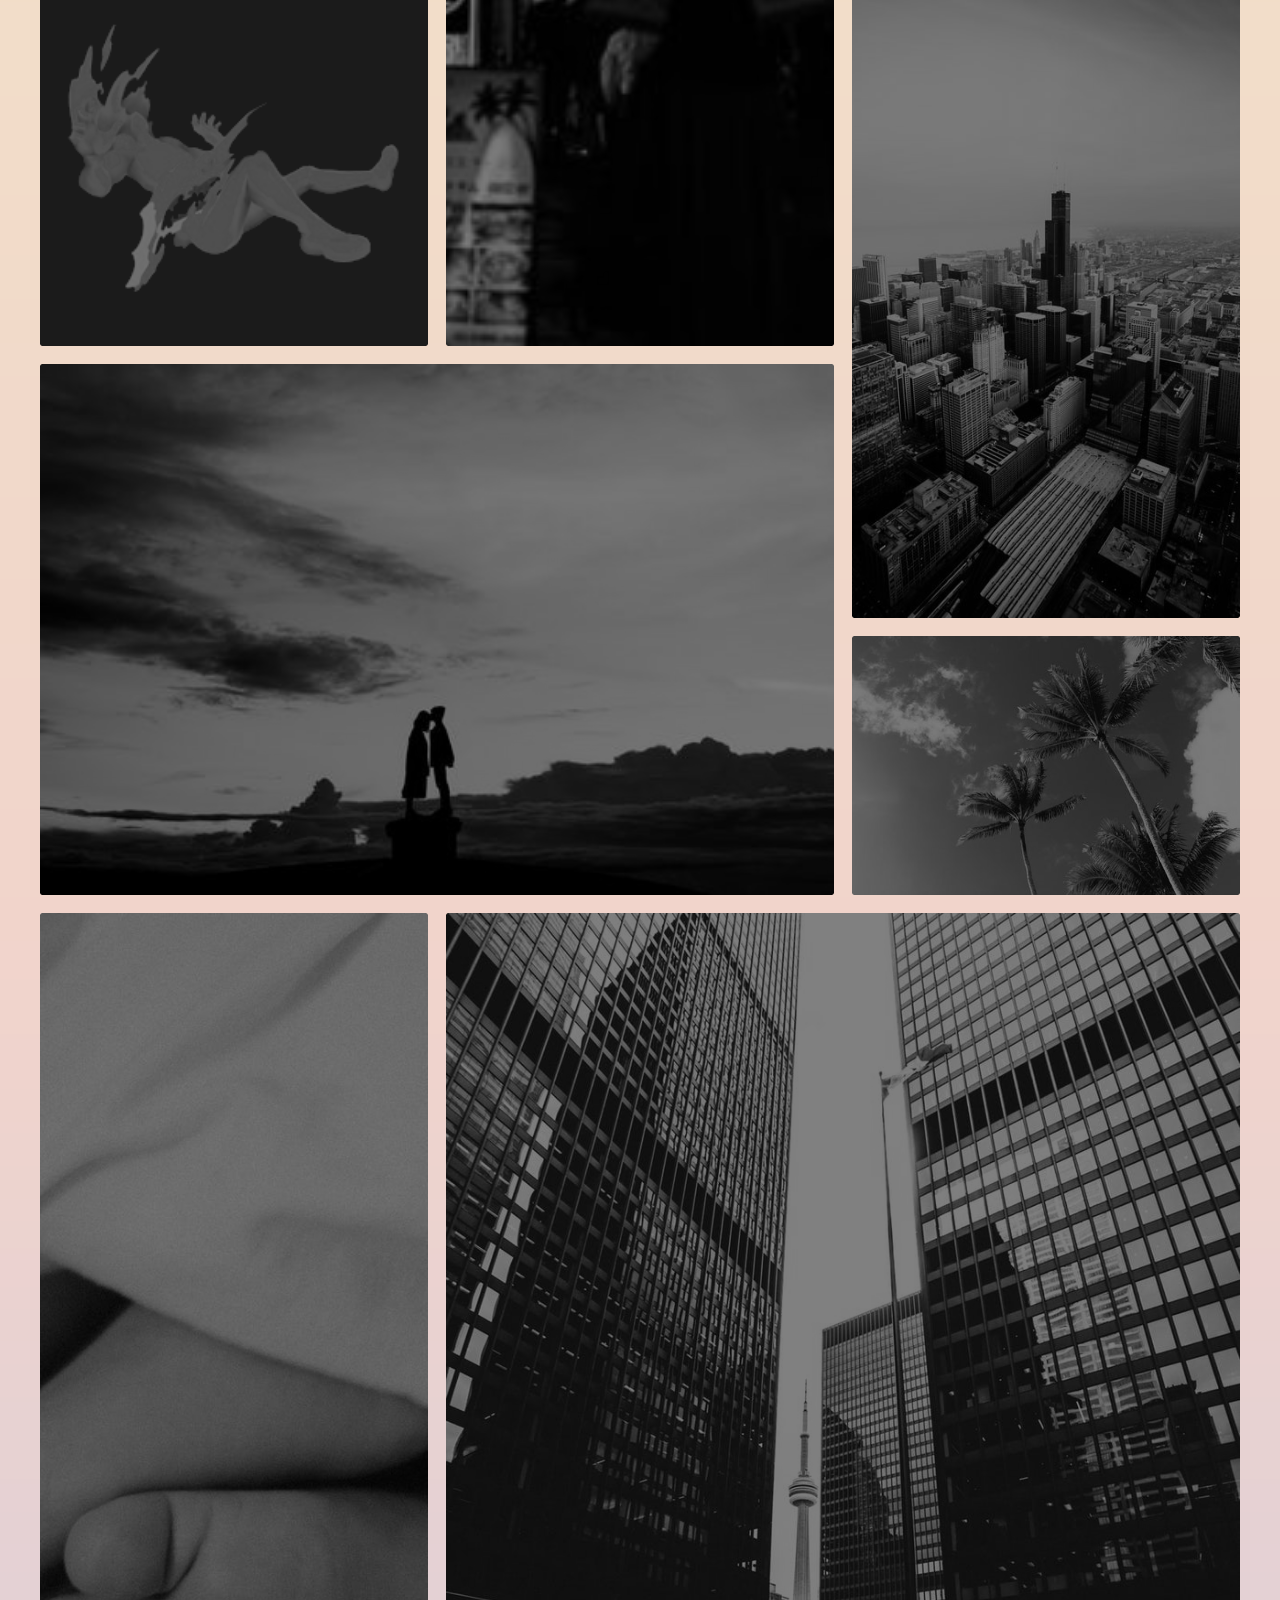
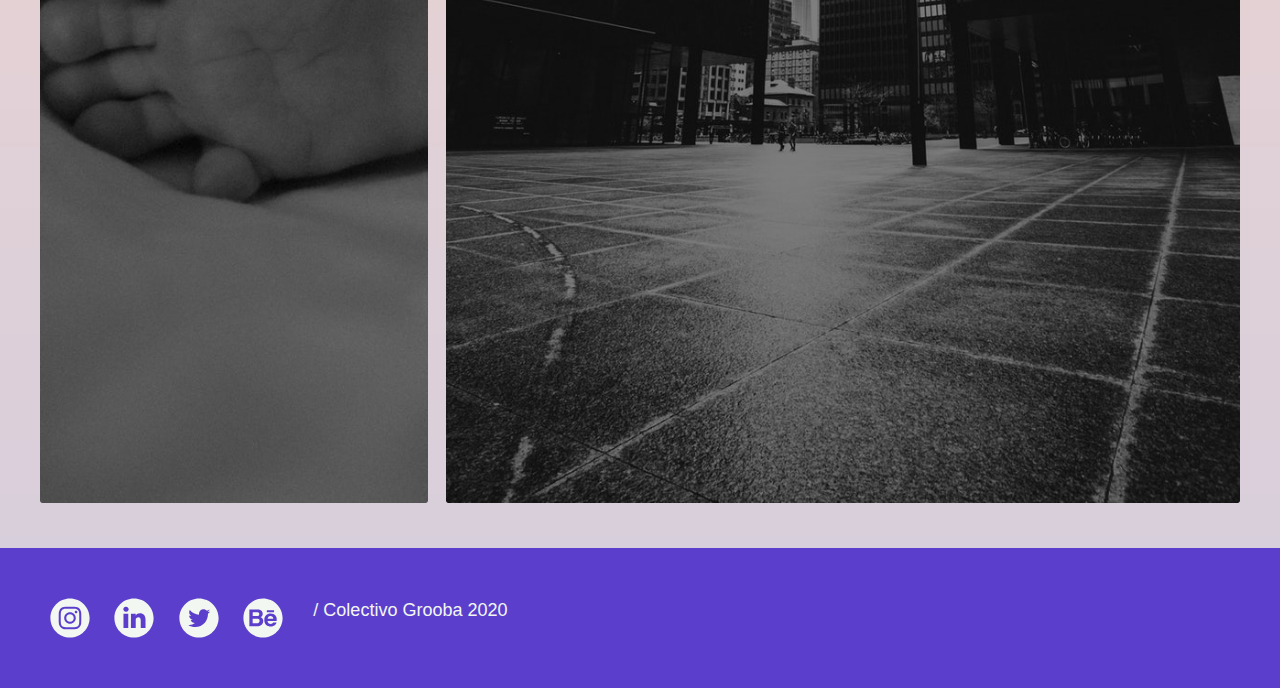
==== commit 0fd7a1b8: "pisé la clase del título de trabajos de bootstrap" ====
--- a/trabajos.html
+++ b/trabajos.html
@@ -25,7 +25,7 @@
         </nav>
     </div>
 
-    <h1>LO QUE HACEMOS</h1>
+    <h1 class="h1_original">LO QUE HACEMOS</h1>
 
 </header>
 
--- a/css/estilos.css
+++ b/css/estilos.css
@@ -537,12 +537,13 @@
     border-radius: 50%;
 }
 
-#h1_trabajos {
+.h1_original {
+    font-family: 'Source Sans Pro', sans-serif;
     color: #e85128;
     letter-spacing: 3px;
     font-size: 70px;
     text-align: center;
-    font-weight: 700px;
+    font-weight: bold;
     padding: 20px 0px 10px 0px;
 }
 
@@ -557,6 +558,8 @@
 .estructura_trabajos {
     margin-bottom: 100px;
 }
+
+
 
 /* PORTAFOLIO */
 
